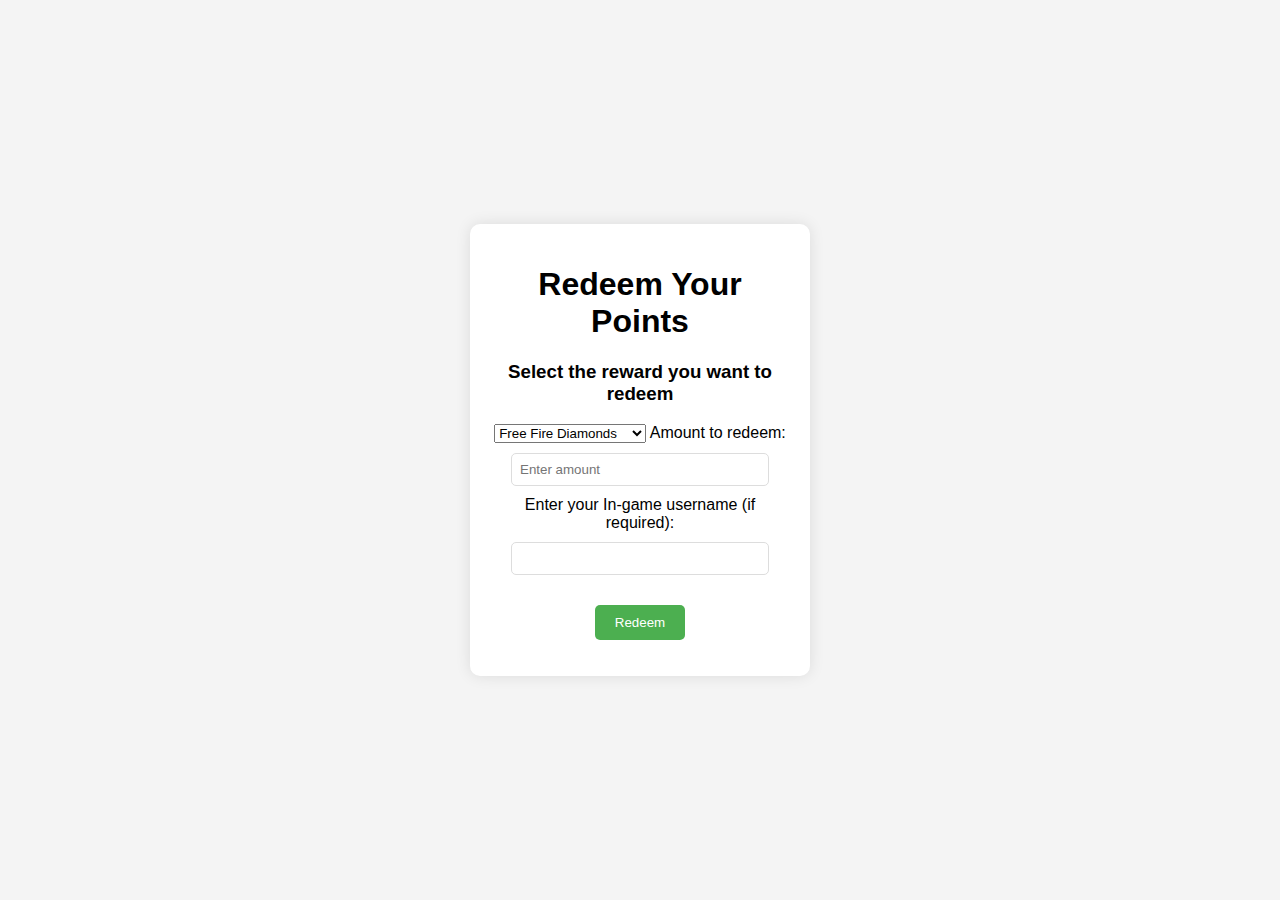
==== redeem.html @ 72afc648 "Create redeem.html" ====
<!DOCTYPE html>
<html lang="en">
<head>
    <meta charset="UTF-8">
    <meta name="viewport" content="width=device-width, initial-scale=1.0">
    <title>GM Rewards - Redeem</title>
    <link rel="stylesheet" href="style.css">
</head>
<body>
    <div class="container">
        <h1>Redeem Your Points</h1>
        
        <h3>Select the reward you want to redeem</h3>
        <select id="reward-select">
            <option value="freefire">Free Fire Diamonds</option>
            <option value="pubg">PUBG UC</option>
            <option value="codm">CODM CP</option>
            <option value="googleplay">Google Play Gift Card</option>
        </select>
        
        <label for="amount">Amount to redeem:</label>
        <input type="number" id="amount" min="1" step="1" placeholder="Enter amount">
        
        <label for="username">Enter your In-game username (if required):</label>
        <input type="text" id="username">
        
        <button onclick="redeemReward()">Redeem</button>
        
        <p id="redeem-feedback"></p>
    </div>

    <script src="app.js"></script>
</body>
</html>
---- style.css ----
body {
    font-family: Arial, sans-serif;
    background-color: #f4f4f4;
    display: flex;
    justify-content: center;
    align-items: center;
    height: 100vh;
    margin: 0;
}

.container {
    text-align: center;
    padding: 20px;
    background-color: white;
    border-radius: 10px;
    box-shadow: 0 0 15px rgba(0, 0, 0, 0.1);
    width: 300px;
}

h1 {
    font-size: 2em;
}

h2 {
    margin-bottom: 20px;
}

input {
    margin: 10px;
    padding: 8px;
    width: 80%;
    border-radius: 5px;
    border: 1px solid #ddd;
}

button {
    padding: 10px 20px;
    background-color: #4CAF50;
    color: white;
    border: none;
    border-radius: 5px;
    cursor: pointer;
    margin-top: 20px;
}

button:hover {
    background-color: #45a049;
}

#minigames {
    text-align: center;
}
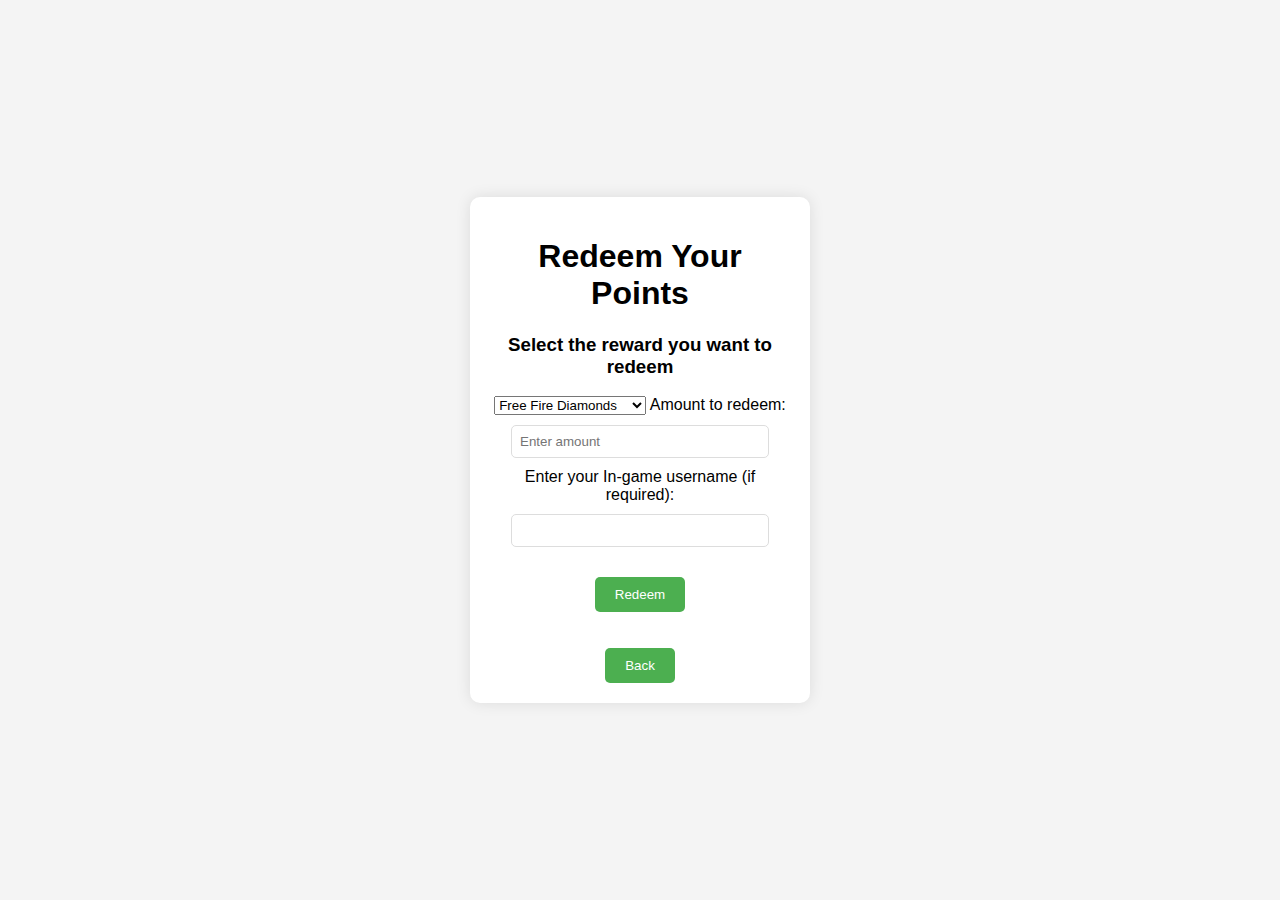
==== commit ce41803f: "Update redeem.html" ====
--- a/redeem.html
+++ b/redeem.html
@@ -27,9 +27,11 @@
         <button onclick="redeemReward()">Redeem</button>
         
         <p id="redeem-feedback"></p>
+
+        <!-- Back Button to Return to the Minigames Page -->
+        <button onclick="goBack()">Back</button>
     </div>
 
     <script src="app.js"></script>
 </body>
 </html>
-  
